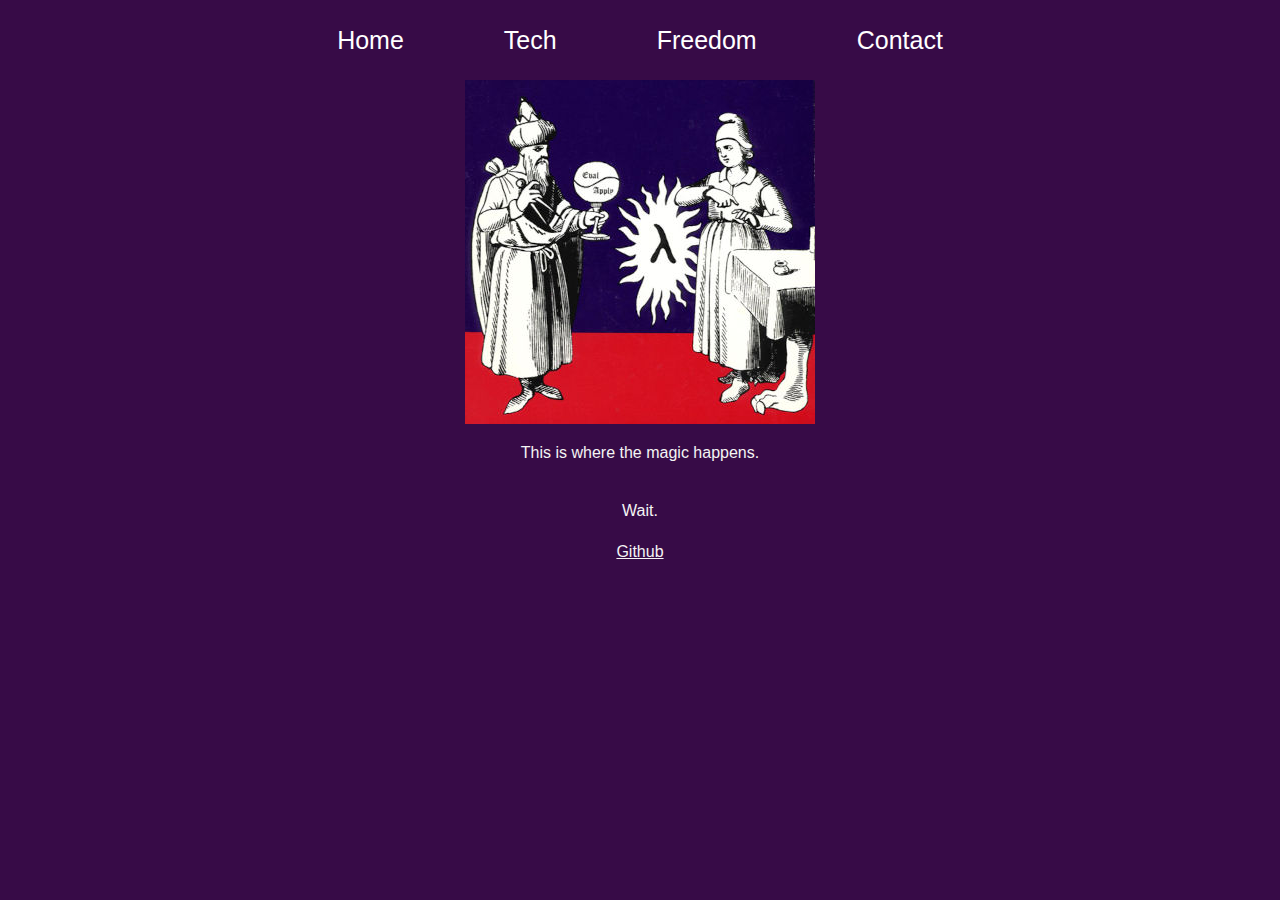
==== index.html @ 180703e3 "initial commit" ====
<!DOCTYPE html>
<html lang="en">
  <head>
    <meta charset="UTF-8">
    <meta name="viewport" content="width=device-width, initial-scale=1.0">
    <link rel="stylesheet" href="styles/styles.css">
    <title> Akhil Kandi </title>
  </head>
  <body class = "vertical-centered-container">
    <header>
      <nav>
        <ul>
          <li><a href="#home">Home</a></li>
          <li><a href="#tech">Tech</a></li>
          <li><a href="#freedom">Freedom</a></li>
          <li><a href="#Contact">Contact</a></li>
        <ul>
      </nav>
    </header>
    <div class = "vertical-centered-container">
      <img src = "sicp-eval-apply-m.jpg"> 
      <p> This is where the magic happens.</p>
      <p> Wait.</p>
    </div>
    <footer>
      <a href = "https://github.com/akhileshwar1"> Github </a>
    </footer>
  </body>
</html>
---- styles/styles.css ----
html{
  background: #370b47;
}

body, title, h1, h2, h3, li, ul, header, footer, a {
  font-family: "Arial", sans-serif;
  line-height: 1.6;
  margin: 0;
  padding: 0;
  color: #f4f4f4;
}

header {
  padding: 10px 20px;
  text-align: center;
}

nav ul {
  list-style-type: none;
  padding: 0;
  margin: 0;
  display: flex;
  justify-content: center;
}

nav li {
    padding: 10px 50px; /* Adds horizontal padding */
}

nav a {
    text-decoration: none; /* Removes underline from links */
    color: white; /* Sets text color */
    font-size: 25px;
}

nav a:hover {
    color: #ccc; /* Changes color on hover */
}

.vertical-centered-container{
  display: flex; /* property which helps set how the element uses the width and length */
  flex-direction: column;
  justify-content: space-around; /* there is a flex-axis that you can align child elems with */
  align-items: center; /* aligns perpendicular to flex-axis, complementatry to justigy above */
}

.centered-container{
  display: flex; /* property which helps set how the element uses the width and length */
  justify-content: space-around;
  align-items: center; 
}
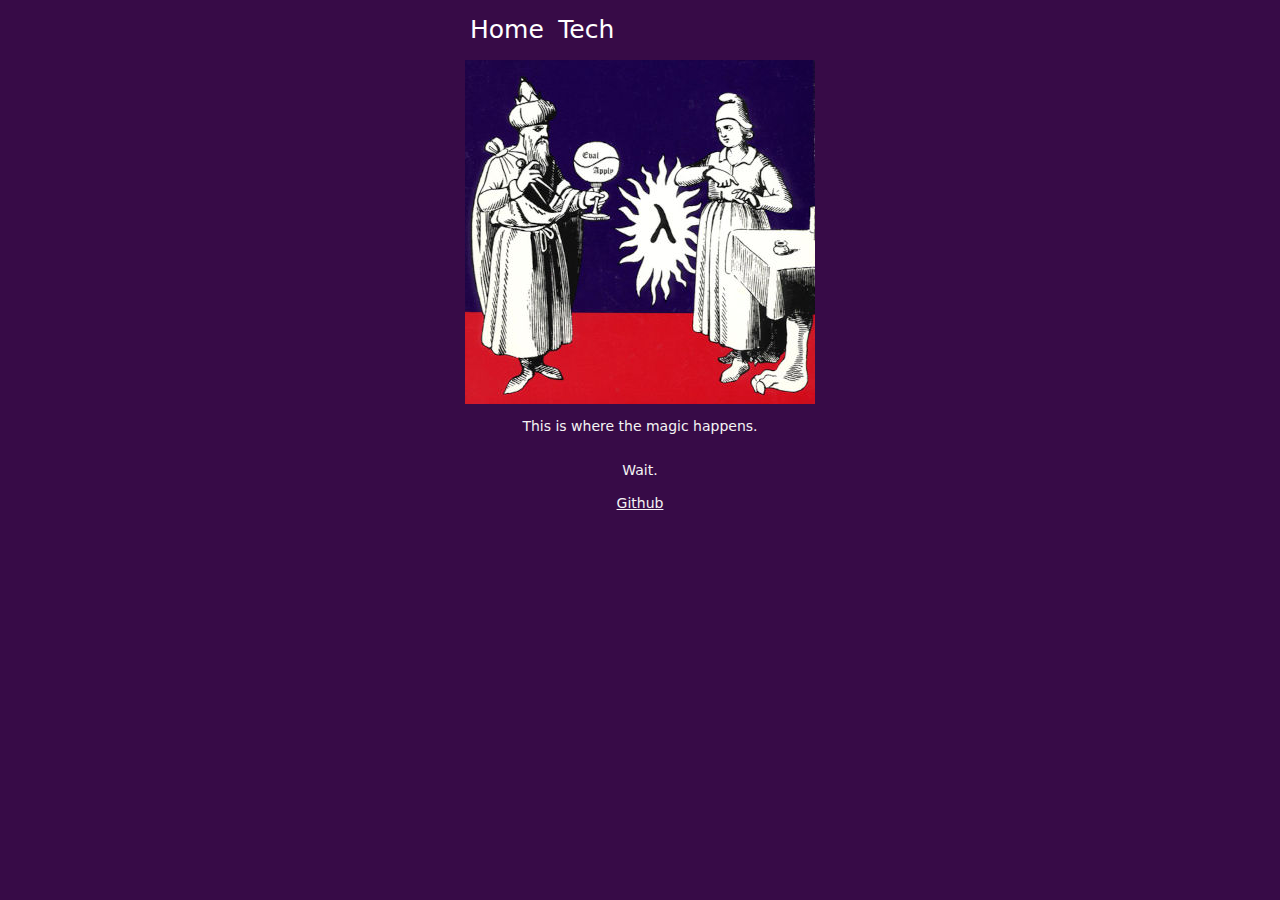
==== commit 1d543f6b: "read more/less out, alignment and fonts changed" ====
--- a/index.html
+++ b/index.html
@@ -7,23 +7,25 @@
     <title> Akhil Kandi </title>
   </head>
   <body class = "vertical-centered-container">
-    <header>
+    <header class = "horizontal-left-container">
       <nav>
         <ul>
-          <li><a href="#home">Home</a></li>
-          <li><a href="#tech">Tech</a></li>
-          <li><a href="#freedom">Freedom</a></li>
-          <li><a href="#Contact">Contact</a></li>
+          <li><a href="#home" id = "home">Home</a></li>
+          <li><a href="#tech" id = "tech-posts">Tech</a></li>
         <ul>
       </nav>
     </header>
-    <div class = "vertical-centered-container">
+    <div class = "vertical-centered-container" id = 'home-container'>
       <img src = "sicp-eval-apply-m.jpg"> 
       <p> This is where the magic happens.</p>
       <p> Wait.</p>
     </div>
+    <div id = "posts-container" class = "vertical-centered-container" style = "display:none;">
+      <!--- Posts will be loaded here -->
+    </div>
     <footer>
       <a href = "https://github.com/akhileshwar1"> Github </a>
     </footer>
+    <script src="app.js"></script>
   </body>
 </html>
--- a/styles/styles.css
+++ b/styles/styles.css
@@ -1,30 +1,71 @@
 html{
   background: #370b47;
+  ine-height:1.5;
+  -webkit-text-size-adjust:100%;
+  -moz-tab-size:4;
+  tab-size:4;
+  font-family:ui-sans-serif,system-ui,-apple-system,BlinkMacSystemFont,Segoe UI,Roboto,Helvetica Neue,Arial,Noto Sans,sans-serif,Apple Color Emoji,Segoe UI Emoji,Segoe UI Symbol,Noto Color Emoji;
+  font-feature-settings:normal;
+  font-variation-settings:normal
 }
 
-body, title, h1, h2, h3, li, ul, header, footer, a {
-  font-family: "Arial", sans-serif;
+/* Base font size */
+body {
+  font-size: 10px;
+}
+
+/* Larger font size for larger screens */
+@media (min-width: 768px) {
+  body {
+    font-size: 12px;
+  }
+}
+
+/* Even larger font size for desktop screens */
+@media (min-width: 1024px) {
+  body {
+    font-size: 14px;
+  }
+}
+
+h1 {
+    font-size: 2rem; /* Responsive based on the body font size */
+  }
+  p, a {
+    font-size: 1em; /* Matches the body font size */
+  }
+  .small-text {
+    font-size: 0.8em; /* Smaller text */
+  }
+
+body {
+  width: 100%;          /* Ensures the body takes the full width of the viewport */
+  max-width: 340px;     /* Sets the maximum width of the body content */
+  margin: 0 auto;       /* Centers the body within the viewport */
+  padding: 0 20px;      /* Optional: Adds some padding inside the body */
+  color: #f4f4f4;
+}
+
+title, h1, h2, h3, li, ul, header, footer, a {
   line-height: 1.6;
   margin: 0;
   padding: 0;
   color: #f4f4f4;
 }
 
+h1, h2, h3, h4, h5, h6 {
+    color: white; /* Keeps headings white */
+    transition: text-decoration-color 0.3s; /* Smooth transition for hover effect */
+}
+
+h1:hover, h2:hover, h3:hover, h4:hover, h5:hover, h6:hover {
+    text-decoration: underline;
+    text-decoration-color: white; /* Underline color, can be different like gold or light purple */
+}
+
 header {
   padding: 10px 20px;
   text-align: center;
-}
-
-nav ul {
-  list-style-type: none;
-  padding: 0;
-  margin: 0;
-  display: flex;
-  justify-content: center;
-}
-
-nav li {
-    padding: 10px 50px; /* Adds horizontal padding */
 }
 
 nav a {
@@ -37,11 +78,32 @@
     color: #ccc; /* Changes color on hover */
 }
 
+/* aligns the vertically flowing content on the center of the perpendicular axis */
 .vertical-centered-container{
   display: flex; /* property which helps set how the element uses the width and length */
   flex-direction: column;
-  justify-content: space-around; /* there is a flex-axis that you can align child elems with */
+  justify-content: center;
+  width: 100%; /* Take full width to control layout properly */
   align-items: center; /* aligns perpendicular to flex-axis, complementatry to justigy above */
+}
+
+/* justifies the horizontally flowing content on the same axis on the left side */
+.horizontal-left-container{
+  display: flex; /* property which helps set how the element uses the width and length */
+  justify-content: flex-start;
+  align-items:center;
+  width: 100%; /* Take full width to control layout properly */
+}
+
+.horizontal-left-container ul {
+  padding-left: 0; /* Removes padding to align correctly to the left */
+}
+
+/* Style for individual navigation items */
+.horizontal-left-container li {
+  list-style-type: none; /* Removes bullet points */
+  display: inline-block; /* Inline-block for horizontal layout */
+  margin-right: 10px; /* Adds space between items */
 }
 
 .centered-container{
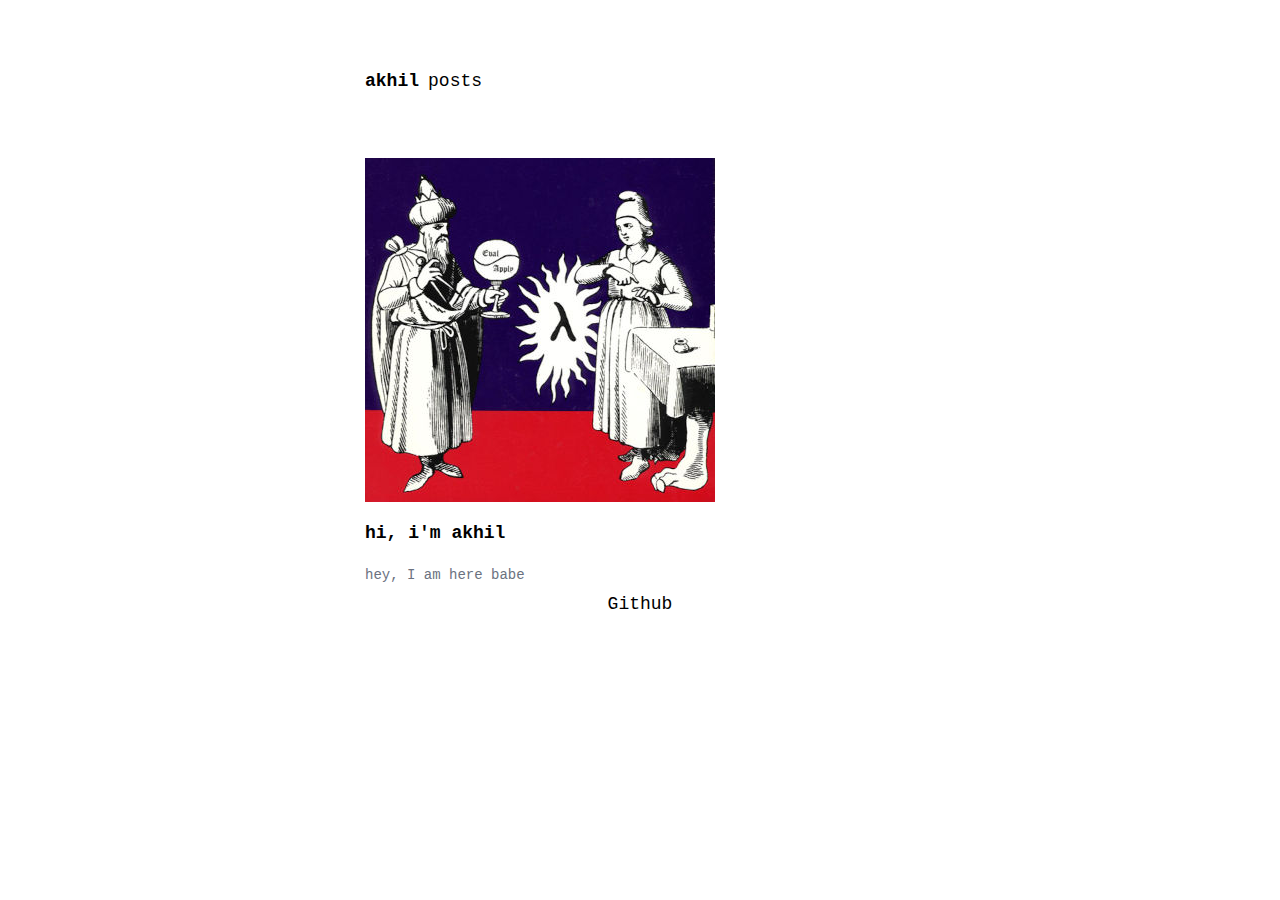
==== commit 7f162b60: "typography and structure changes" ====
--- a/index.html
+++ b/index.html
@@ -10,17 +10,17 @@
     <header class = "horizontal-left-container">
       <nav>
         <ul>
-          <li><a href="#home" id = "home">Home</a></li>
-          <li><a href="#tech" id = "tech-posts">Tech</a></li>
+          <li><a href="#home" id = "home"><h3 class = "font-mono font-bold">akhil</h3></a></li>
+          <li><a href="#tech" id = "posts"><p class = "font-mono">posts</p></a></li>
         <ul>
       </nav>
     </header>
-    <div class = "vertical-centered-container" id = 'home-container'>
+    <div class = "vertical-left-container font-mono" id = 'home-container'>
       <img src = "sicp-eval-apply-m.jpg"> 
-      <p> This is where the magic happens.</p>
-      <p> Wait.</p>
+      <p> <strong class = "font-bold">hi, i'm akhil</strong></p>
+      <h3 class = "font-mono text-muted-foreground text-sm"> hey, I am here babe</h3>
     </div>
-    <div id = "posts-container" class = "vertical-centered-container" style = "display:none;">
+    <div id = "posts-container" class = "posts-grid" style = "display:none;">
       <!--- Posts will be loaded here -->
     </div>
     <footer>
--- a/styles/styles.css
+++ b/styles/styles.css
@@ -1,109 +1,123 @@
 html{
-  background: #370b47;
-  ine-height:1.5;
+  background:#ffffff; 
+  /* 370b47; */
+  line-height:1.5;
   -webkit-text-size-adjust:100%;
   -moz-tab-size:4;
   tab-size:4;
   font-family:ui-sans-serif,system-ui,-apple-system,BlinkMacSystemFont,Segoe UI,Roboto,Helvetica Neue,Arial,Noto Sans,sans-serif,Apple Color Emoji,Segoe UI Emoji,Segoe UI Symbol,Noto Color Emoji;
   font-feature-settings:normal;
-  font-variation-settings:normal
+  font-variation-settings:normal;
+  text-color:#000000;
+}
+:root {
+  --background:0 0% 100%;
+  --foreground:224 71.4% 4.1%;
+  --muted:220 14.3% 95.9%;
+  --muted-foreground:220 8.9% 46.1%;
+  --card:0 0% 100%;
+  --card-foreground:224 71.4% 4.1%;
 }
 
 /* Base font size */
-body {
-  font-size: 10px;
+body {    
+  font-family: '__Plus_Jakarta_Sans_e3c363', sans-serif;
+  font-size: 12px;
 }
 
 /* Larger font size for larger screens */
 @media (min-width: 768px) {
   body {
-    font-size: 12px;
+    font-size: 15px;
   }
 }
 
 /* Even larger font size for desktop screens */
 @media (min-width: 1024px) {
   body {
-    font-size: 14px;
+    font-size: 18px;
   }
 }
 
 h1 {
-    font-size: 2rem; /* Responsive based on the body font size */
-  }
-  p, a {
-    font-size: 1em; /* Matches the body font size */
-  }
-  .small-text {
-    font-size: 0.8em; /* Smaller text */
-  }
+  font-size: 2em; /* Responsive based on the body font size */
+}
+p, a {
+  font-size: 1em; /* Matches the body font size */
+  font-family:Menlo,Monaco,Consolas,Liberation Mono,Courier New,monospace
+}
+.small-text {
+  font-size: 0.8em; /* Smaller text */
+}
+
+img {
+  max-height: 80%;
+  max-width: 100%;
+  height: auto;
+}
 
 body {
-  width: 100%;          /* Ensures the body takes the full width of the viewport */
-  max-width: 340px;     /* Sets the maximum width of the body content */
+  width: 80%;          /* Ensures the body takes the full width of the viewport */
+  max-width: 550px;     /* Sets the maximum width of the body content */
   margin: 0 auto;       /* Centers the body within the viewport */
-  padding: 0 20px;      /* Optional: Adds some padding inside the body */
-  color: #f4f4f4;
+  padding: 0 10px;      /* Optional: Adds some padding inside the body */
 }
 
 title, h1, h2, h3, li, ul, header, footer, a {
-  line-height: 1.6;
   margin: 0;
   padding: 0;
-  color: #f4f4f4;
-}
-
-h1, h2, h3, h4, h5, h6 {
-    color: white; /* Keeps headings white */
+  margin-bottom: 5px;
+}
+
+h1, h2, h3, h4, h5, h6, a {
+    color: black; /* Keeps headings black*/
     transition: text-decoration-color 0.3s; /* Smooth transition for hover effect */
-}
-
-h1:hover, h2:hover, h3:hover, h4:hover, h5:hover, h6:hover {
+    text-decoration: none;
+}
+
+h1:hover, h2:hover, h3:hover, h4:hover, h5:hover, h6:hover, a:hover {
     text-decoration: underline;
-    text-decoration-color: white; /* Underline color, can be different like gold or light purple */
-}
-
-header {
-  padding: 10px 20px;
-  text-align: center;
-}
-
-nav a {
-    text-decoration: none; /* Removes underline from links */
-    color: white; /* Sets text color */
-    font-size: 25px;
-}
-
-nav a:hover {
-    color: #ccc; /* Changes color on hover */
+    text-decoration-color: #000000;
 }
 
 /* aligns the vertically flowing content on the center of the perpendicular axis */
 .vertical-centered-container{
+  display: flex; /* property which helps set how the element uses the width and length */
+  flex-direction: column;
+  justify-content: flex-start;
+  width: 100%; /* Take full width to control layout properly */
+  align-items: center; /* aligns perpendicular to flex-axis, complementary to justigy above */
+  margin-top: 50px;
+}
+
+/* aligns the vertically flowing content on the left of the perpendicular axis */
+.vertical-left-container{
   display: flex; /* property which helps set how the element uses the width and length */
   flex-direction: column;
   justify-content: center;
   width: 100%; /* Take full width to control layout properly */
-  align-items: center; /* aligns perpendicular to flex-axis, complementatry to justigy above */
+  align-items: flex-start; /* aligns perpendicular to flex-axis, complementary to justigy above */
+  margin-top: 30px;
 }
 
 /* justifies the horizontally flowing content on the same axis on the left side */
 .horizontal-left-container{
   display: flex; /* property which helps set how the element uses the width and length */
   justify-content: flex-start;
-  align-items:center;
   width: 100%; /* Take full width to control layout properly */
 }
 
 .horizontal-left-container ul {
   padding-left: 0; /* Removes padding to align correctly to the left */
+  margin-left: 0;
 }
 
 /* Style for individual navigation items */
 .horizontal-left-container li {
   list-style-type: none; /* Removes bullet points */
   display: inline-block; /* Inline-block for horizontal layout */
-  margin-right: 10px; /* Adds space between items */
+  justify-content: space-around;
+  padding-right: 4px; /* for the space between the li items */
 }
 
 .centered-container{
@@ -111,3 +125,77 @@
   justify-content: space-around;
   align-items: center; 
 }
+.font-bold {
+  font-weight:700
+}
+
+.font-semibold {
+  font-weight:600
+}
+
+.font-mono {
+  font-family:ui-monospace,SFMono-Regular,Menlo,Monaco,Consolas,Liberation Mono,Courier New,monospace
+}
+
+h1,
+h2,
+h3,
+h4,
+h5,
+h6 {
+  font-size:inherit;
+  font-weight:inherit
+}
+
+.placeholder\:text-muted-foreground::placeholder {
+  color:hsl(var(--muted-foreground))
+}
+
+.text-muted-foreground {
+  color:hsl(var(--muted-foreground))
+}
+
+.text-sm {
+  font-size:.875rem;
+  line-height:1.25rem
+}
+
+.max-w-md {
+  max-width:28rem
+}
+
+.mb-32 {
+  margin-bottom:0.05rem
+}
+
+.mt-10 {
+  margin-top:0.05rem
+}
+
+.bg-card {
+  background-color:hsl(var(--card))
+}
+
+.text-card-foreground {
+  color:hsl(var(--card-foreground))
+}
+
+.overflow-hidden {
+  overflow:hidden
+}
+
+.hover\:bg-zinc-50:hover {
+  --tw-bg-opacity:1;
+  background-color:rgb(250 250 250/var(--tw-bg-opacity))
+}
+.posts-grid {
+    display: grid;
+    grid-template-columns: 1fr; /* Creates one column that takes full width */
+    gap: 10px; /* Adds space between rows */
+    margin: 20px;
+    width: 100%;
+}
+
+.leading-none {
+  line-height:1
+}
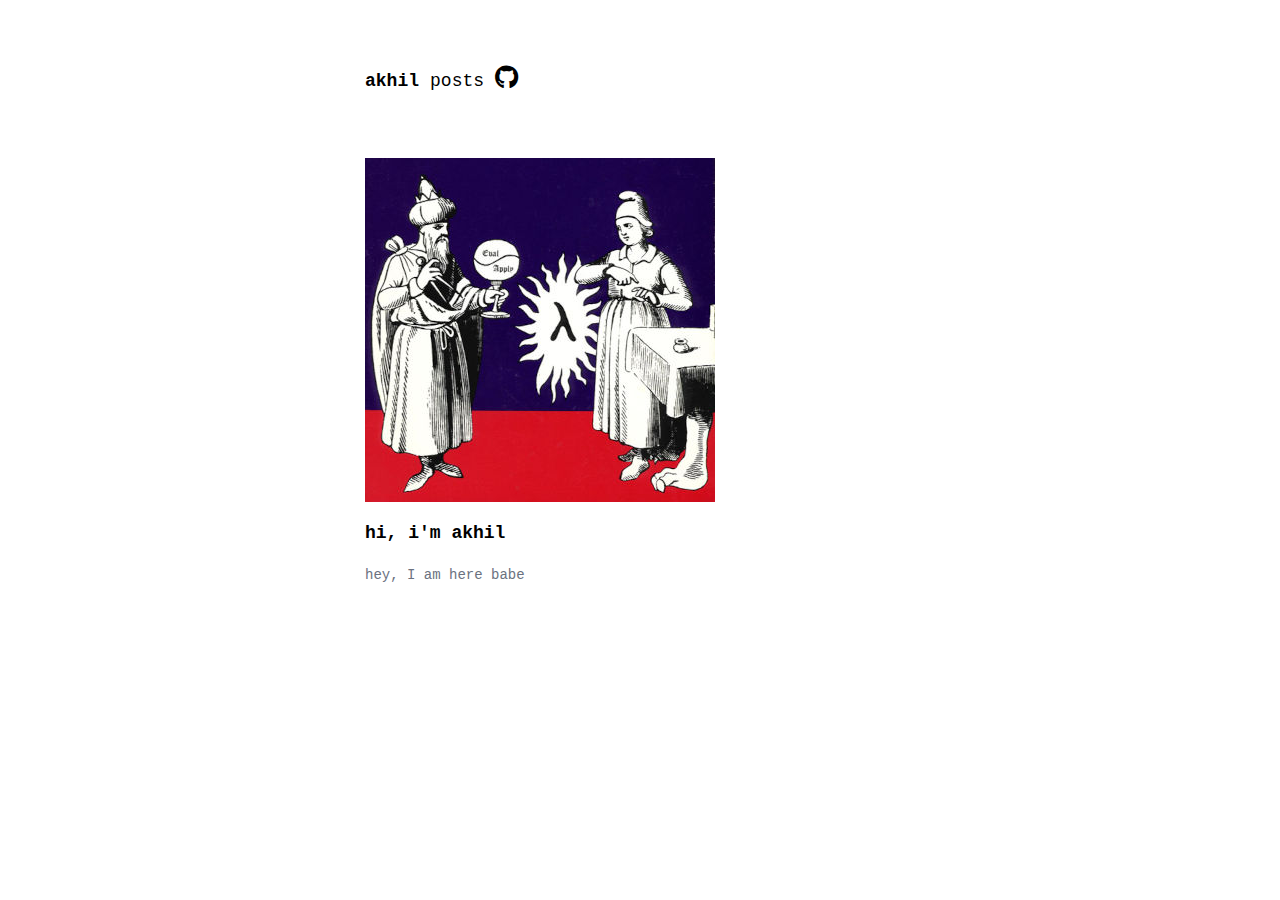
==== commit a1485393: "post layout structure and github" ====
--- a/index.html
+++ b/index.html
@@ -3,6 +3,7 @@
   <head>
     <meta charset="UTF-8">
     <meta name="viewport" content="width=device-width, initial-scale=1.0">
+    <link rel="stylesheet" href="https://cdnjs.cloudflare.com/ajax/libs/font-awesome/6.0.0-beta3/css/all.min.css">
     <link rel="stylesheet" href="styles/styles.css">
     <title> Akhil Kandi </title>
   </head>
@@ -12,6 +13,9 @@
         <ul>
           <li><a href="#home" id = "home"><h3 class = "font-mono font-bold">akhil</h3></a></li>
           <li><a href="#tech" id = "posts"><p class = "font-mono">posts</p></a></li>
+          <li><a href="https://github.com/akhileshwar1" target="_blank" title="Visit my GitHub">
+        <i class="fab fa-github" style="font-size: 24px;"></i>
+      </a></li>
         <ul>
       </nav>
     </header>
@@ -23,9 +27,6 @@
     <div id = "posts-container" class = "posts-grid" style = "display:none;">
       <!--- Posts will be loaded here -->
     </div>
-    <footer>
-      <a href = "https://github.com/akhileshwar1"> Github </a>
-    </footer>
     <script src="app.js"></script>
   </body>
 </html>
--- a/styles/styles.css
+++ b/styles/styles.css
@@ -20,7 +20,7 @@
 }
 
 /* Base font size */
-body {    
+body {
   font-family: '__Plus_Jakarta_Sans_e3c363', sans-serif;
   font-size: 12px;
 }
@@ -57,7 +57,7 @@
 }
 
 body {
-  width: 80%;          /* Ensures the body takes the full width of the viewport */
+  width: 80%;
   max-width: 550px;     /* Sets the maximum width of the body content */
   margin: 0 auto;       /* Centers the body within the viewport */
   padding: 0 10px;      /* Optional: Adds some padding inside the body */
@@ -117,7 +117,7 @@
   list-style-type: none; /* Removes bullet points */
   display: inline-block; /* Inline-block for horizontal layout */
   justify-content: space-around;
-  padding-right: 4px; /* for the space between the li items */
+  padding-right: 6px; /* for the space between the li items */
 }
 
 .centered-container{
@@ -160,6 +160,31 @@
   line-height:1.25rem
 }
 
+.text-xl {
+  font-size:1rem;
+  line-height:1rem
+}
+
+.border-neutral-200 {
+  --tw-border-opacity:1;
+  margin: 1.25rem auto;
+  border-color:rgb(229 229 229/var(--tw-border-opacity))
+}
+
+.mx-auto {
+  margin-left:auto;
+  margin-right:auto
+}
+
+.center {
+  width: 100%;
+  margin: 10% 50%;
+}
+
+.max-w-3xl {
+  max-width:48rem
+}
+
 .max-w-md {
   max-width:28rem
 }
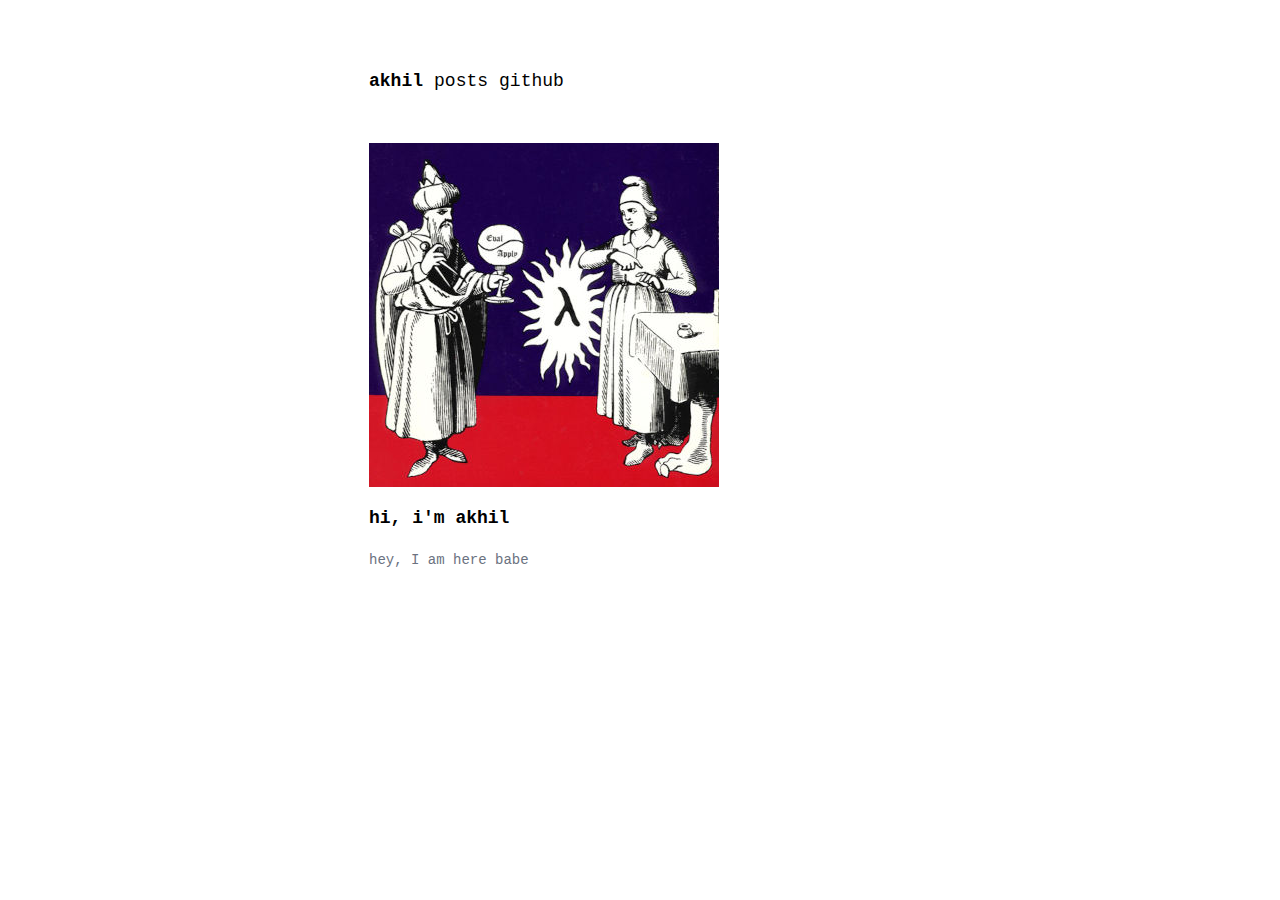
==== commit 5a69a80c: "Dates added to posts, and refined the look" ====
--- a/index.html
+++ b/index.html
@@ -10,22 +10,28 @@
   <body class = "vertical-centered-container">
     <header class = "horizontal-left-container">
       <nav>
-        <ul>
+        <ul class = "mx-small">
           <li><a href="#home" id = "home"><h3 class = "font-mono font-bold">akhil</h3></a></li>
           <li><a href="#tech" id = "posts"><p class = "font-mono">posts</p></a></li>
           <li><a href="https://github.com/akhileshwar1" target="_blank" title="Visit my GitHub">
-        <i class="fab fa-github" style="font-size: 24px;"></i>
-      </a></li>
+            github
+          </a></li>
         <ul>
       </nav>
     </header>
     <div class = "vertical-left-container font-mono" id = 'home-container'>
-      <img src = "sicp-eval-apply-m.jpg"> 
-      <p> <strong class = "font-bold">hi, i'm akhil</strong></p>
-      <h3 class = "font-mono text-muted-foreground text-sm"> hey, I am here babe</h3>
+      <img src = "sicp-eval-apply-m.jpg" class= "mx-small"> 
+      <p> <strong class = "font-bold mx-small">hi, i'm akhil</strong></p>
+      <h3 class = "font-mono text-muted-foreground text-sm mx-small"> hey, I am here babe</h3>
     </div>
+    <div id = "posts-page"  class = "vertical-left-container" style = "display:none;">
+      <div id = 'posts-heading' class = "vertical-left-container" style = "display:none;">
+      <h2 class = "mx-small text-2xl font-bold">posts</h2>
+      <p class = "text-sm text-muted-foreground mx-small font-mono"> here, you can find my notes on a variety of topics.</p>
+      </div>
     <div id = "posts-container" class = "posts-grid" style = "display:none;">
-      <!--- Posts will be loaded here -->
+        <!--- Posts will be loaded here -->
+    </div>
     </div>
     <script src="app.js"></script>
   </body>
--- a/styles/styles.css
+++ b/styles/styles.css
@@ -17,6 +17,7 @@
   --muted-foreground:220 8.9% 46.1%;
   --card:0 0% 100%;
   --card-foreground:224 71.4% 4.1%;
+  --radius:0.5rem;
 }
 
 /* Base font size */
@@ -24,6 +25,8 @@
   font-family: '__Plus_Jakarta_Sans_e3c363', sans-serif;
   font-size: 12px;
 }
+
+
 
 /* Larger font size for larger screens */
 @media (min-width: 768px) {
@@ -63,6 +66,14 @@
   padding: 0 10px;      /* Optional: Adds some padding inside the body */
 }
 
+/* max-width for smaller screens */
+@media (max-width: 450px) {
+  body {
+    font-size: 15px;
+    max-width: 300px;
+  }
+}
+
 title, h1, h2, h3, li, ul, header, footer, a {
   margin: 0;
   padding: 0;
@@ -97,7 +108,7 @@
   justify-content: center;
   width: 100%; /* Take full width to control layout properly */
   align-items: flex-start; /* aligns perpendicular to flex-axis, complementary to justigy above */
-  margin-top: 30px;
+  margin-top: 15px;
 }
 
 /* justifies the horizontally flowing content on the same axis on the left side */
@@ -107,9 +118,16 @@
   width: 100%; /* Take full width to control layout properly */
 }
 
+.horizontal-title-container{
+  display: flex;
+  justify-content: space-between;
+  width: 100%; /* Take full width to control layout properly */
+}
+
 .horizontal-left-container ul {
   padding-left: 0; /* Removes padding to align correctly to the left */
-  margin-left: 0;
+  margin-left: 0.25rem;
+  margin-right: 0.25rem;
 }
 
 /* Style for individual navigation items */
@@ -122,8 +140,9 @@
 
 .centered-container{
   display: flex; /* property which helps set how the element uses the width and length */
-  justify-content: space-around;
+  justify-content: center;
   align-items: center; 
+  margin-top: 10rem;
 }
 .font-bold {
   font-weight:700
@@ -165,20 +184,34 @@
   line-height:1rem
 }
 
+.text-2xl {
+  font-size:1.5rem;
+  line-height:2rem
+}
+
 .border-neutral-200 {
   --tw-border-opacity:1;
   margin: 1.25rem auto;
   border-color:rgb(229 229 229/var(--tw-border-opacity))
 }
 
+.rounded-lg {
+  border-radius:var(--radius)
+}
+
 .mx-auto {
   margin-left:auto;
   margin-right:auto
 }
 
-.center {
-  width: 100%;
-  margin: 10% 50%;
+.mx-small {
+  margin-left:0.25rem;
+  margin-right:0.25rem;
+}
+
+.mx-med{
+  margin-left:0.55rem;
+  margin-right:0.55rem;
 }
 
 .max-w-3xl {
@@ -193,12 +226,26 @@
   margin-bottom:0.05rem
 }
 
+.tabular-nums {
+  --tw-numeric-spacing:tabular-nums;
+  font-variant-numeric:var(--tw-ordinal) var(--tw-slashed-zero) var(--tw-numeric-figure) var(--tw-numeric-spacing) var(--tw-numeric-fraction)
+}
+
+.text-zinc-400 {
+  --tw-text-opacity:1;
+  color:rgb(161 161 170/var(--tw-text-opacity))
+}
+
 .mt-10 {
   margin-top:0.05rem
 }
 
 .bg-card {
   background-color:hsl(var(--card))
+}
+
+.flex-col {
+  flex-direction:column
 }
 
 .text-card-foreground {
@@ -217,8 +264,7 @@
     display: grid;
     grid-template-columns: 1fr; /* Creates one column that takes full width */
     gap: 10px; /* Adds space between rows */
-    margin: 20px;
-    width: 100%;
+    max-width: 100%;
 }
 
 .leading-none {
